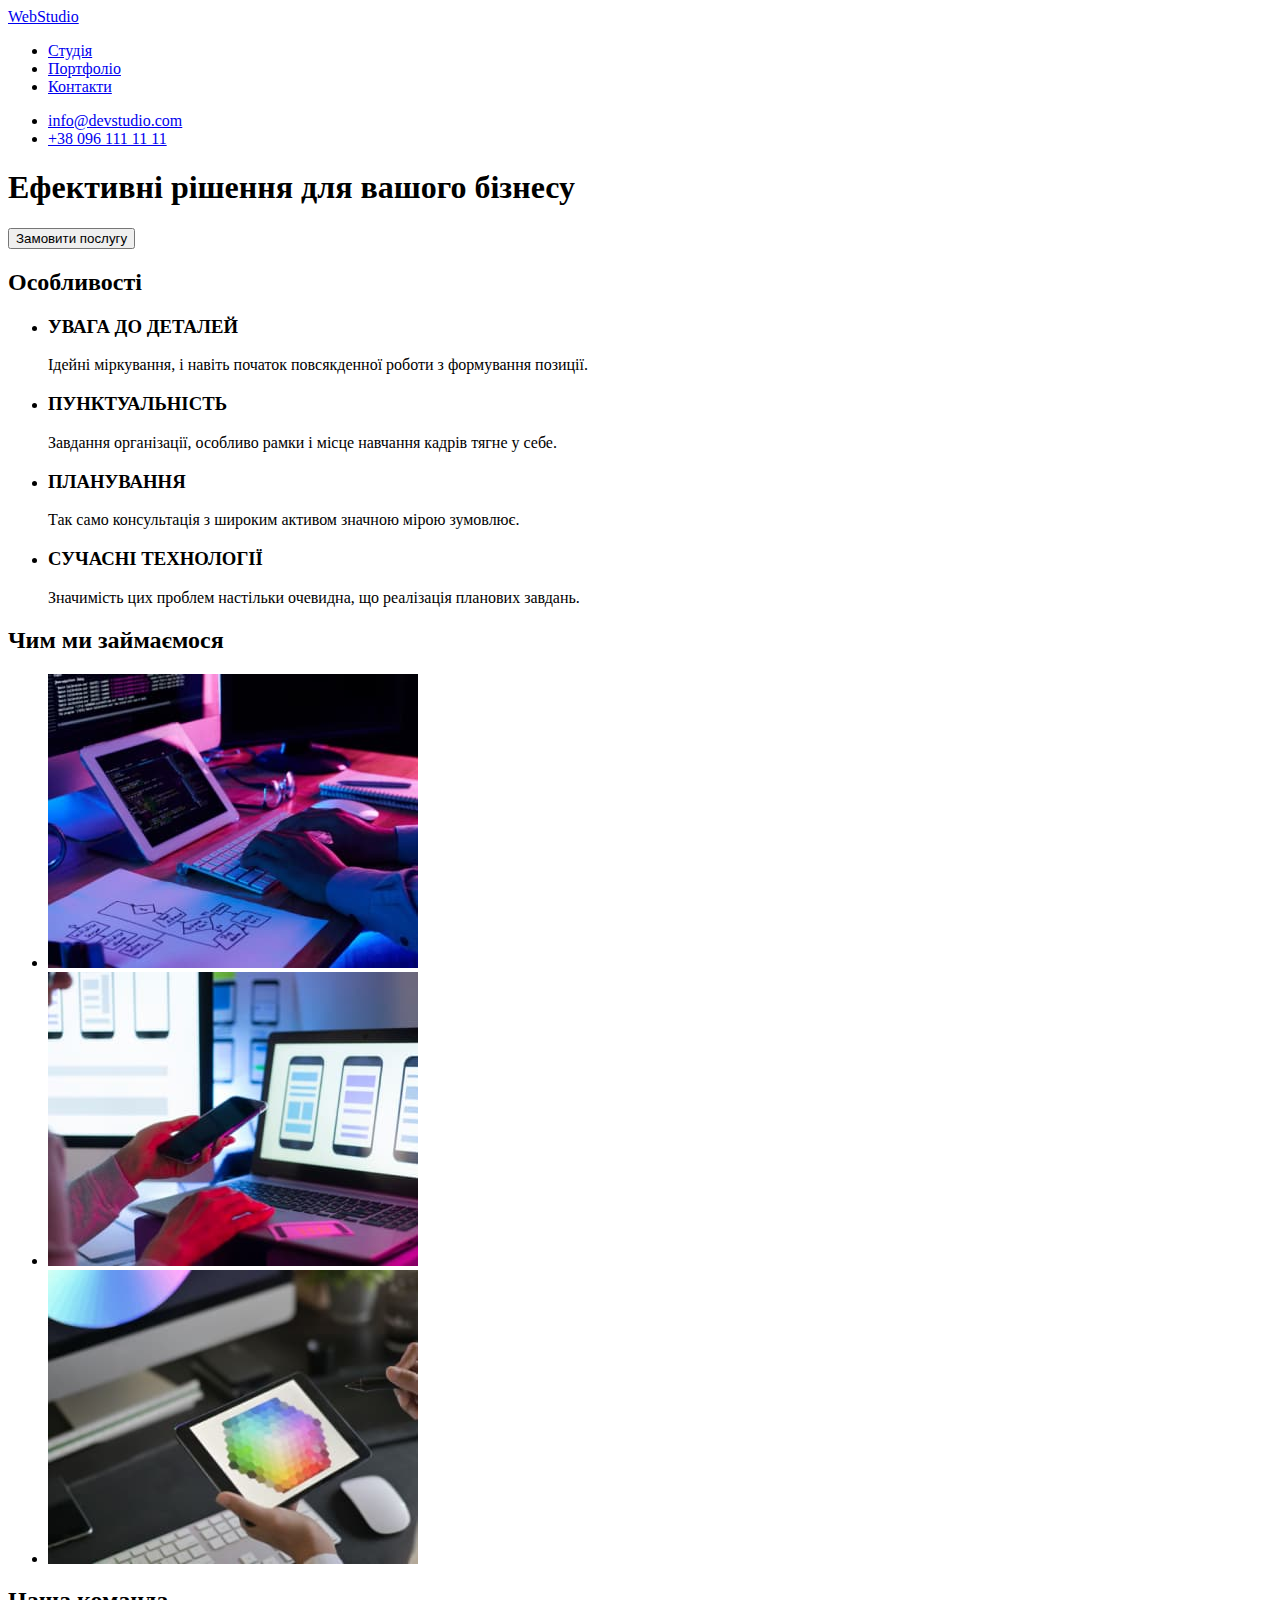
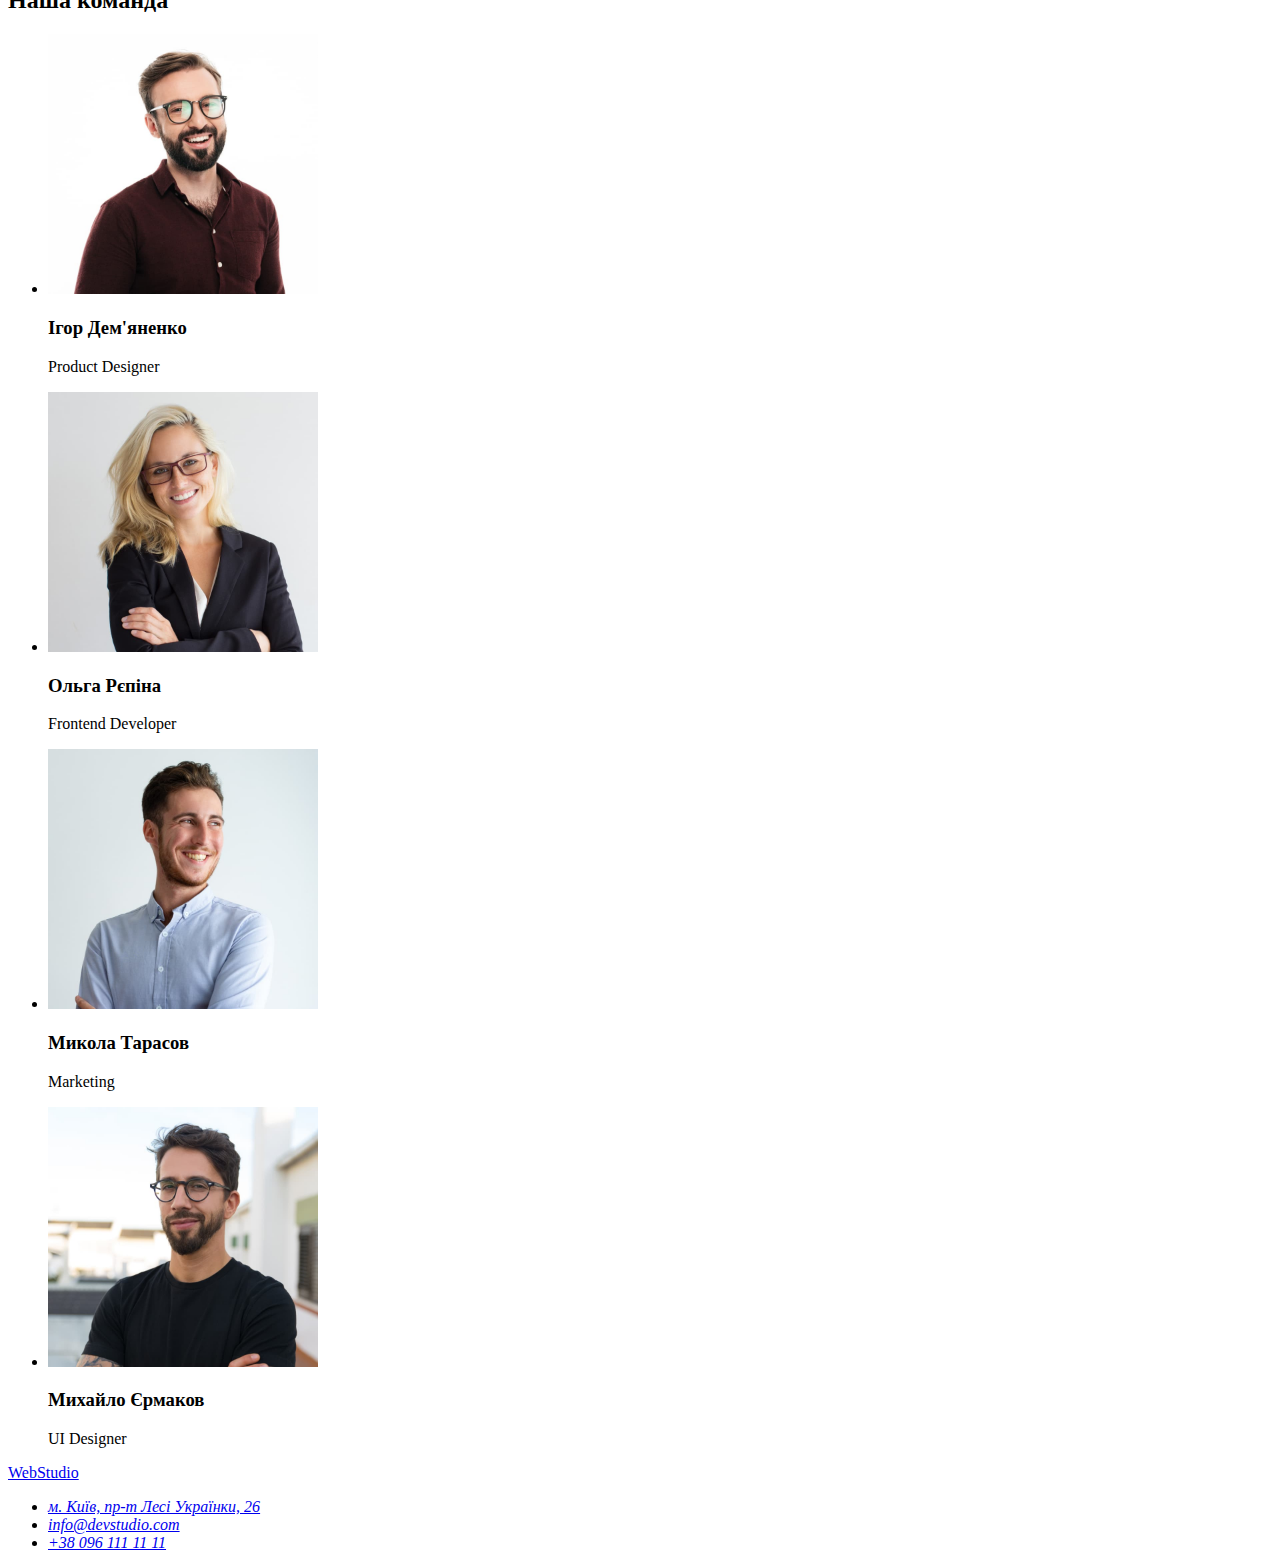
==== index.html @ e7f19fb4 "added old files" ====
<!DOCTYPE html>
<html lang="uk">

<head>
    <meta charset="UTF-8">
    <meta http-equiv="X-UA-Compatible" content="IE=edge">
    <meta name="viewport" content="width=device-width, initial-scale=1.0">
    <title>Студія</title>
</head>

<body>

    <!-- Header -->

    <header>
        <a href="#">WebStudio</a>
        <nav>
            <ul>
                <li><a href="#">Студія</a></li>
                <li><a href="#">Портфоліо</a></li>
                <li><a href="#">Контакти</a></li>
            </ul>
        </nav>
        <ul>
            <li><a href="mailto:info@devstudio.com">info@devstudio.com</a></li>
            <li><a href="tel:+380961111111">+38 096 111 11 11</a></li>
        </ul>
    </header>

    <!-- Main -->

    <main>
        <section>
            <h1>Ефективні рішення для вашого бізнесу</h1>
            <button type="button">Замовити послугу</button>
        </section>
        <section>
            <h2>Особливості</h2>
            <ul>
                <li>
                    <h3>УВАГА ДО ДЕТАЛЕЙ</h3>
                    <p>Ідейні міркування, і навіть початок повсякденної роботи з формування позиції.</p>
                </li>
                <li>
                    <h3>ПУНКТУАЛЬНІСТЬ</h3>
                    <p>Завдання організації, особливо рамки і місце навчання кадрів тягне у себе.</p>
                </li>
                <li>
                    <h3>ПЛАНУВАННЯ</h3>
                    <p>Так само консультація з широким активом значною мірою зумовлює.</p>
                </li>
                <li>
                    <h3>СУЧАСНІ ТЕХНОЛОГІЇ</h3>
                    <p>Значимість цих проблем настільки очевидна, що реалізація планових завдань.</p>
                </li>
            </ul>
        </section>
        <section>
            <h2>Чим ми займаємося</h2>
            <ul>
                <li><img src="./images/box1.jpg" alt="Пишемо код" width="370"></li>
                <li><img src="./images/box2.jpg" alt="Проектуємо мобільний дизайн" width="370"></li>
                <li><img src="./images/box3.jpg" alt="Аналізуємо палітру кольорів" width="370"></li>
            </ul>
        </section>
        <section>
            <h2>Наша команда</h2>
            <ul>
                <li>
                    <img src="./images/igor.jpg" alt="Ігор Дем'яненко" width="270">
                    <h3>Ігор Дем'яненко</h3>
                    <p>Product Designer</p>
                </li>
                <li>
                    <img src="./images/olga.jpg" alt="Ольга Рєпіна" width="270">
                    <h3>Ольга Рєпіна</h3>
                    <p>Frontend Developer</p>
                </li>
                <li>
                    <img src="./images/niccolo.jpg" alt="Микола Тарасов" width="270">
                    <h3>Микола Тарасов</h3>
                    <p>Marketing</p>
                </li>
                <li>
                    <img src="./images/michael.jpg" alt="Михайло Єрмаков" width="270">
                    <h3>Михайло Єрмаков</h3>
                    <p>UI Designer</p>
                </li>
            </ul>
        </section>
    </main>

    <!-- Footer -->

    <footer>
        <a href="#">WebStudio</a>
        <address>
            <ul>
                <li><a href="https://goo.gl/maps/iSP6fUKGi2yoj21T9" target="_blank" rel="noopener noreferrer">м. Київ,
                        пр-т Лесі Українки,
                        26</a></li>
                <li><a href="mailto:info@devstudio.com">info@devstudio.com</a></li>
                <li><a href="tel:+380961111111">+38 096 111 11 11</a></li>
            </ul>
        </address>
    </footer>
</body>

</html>
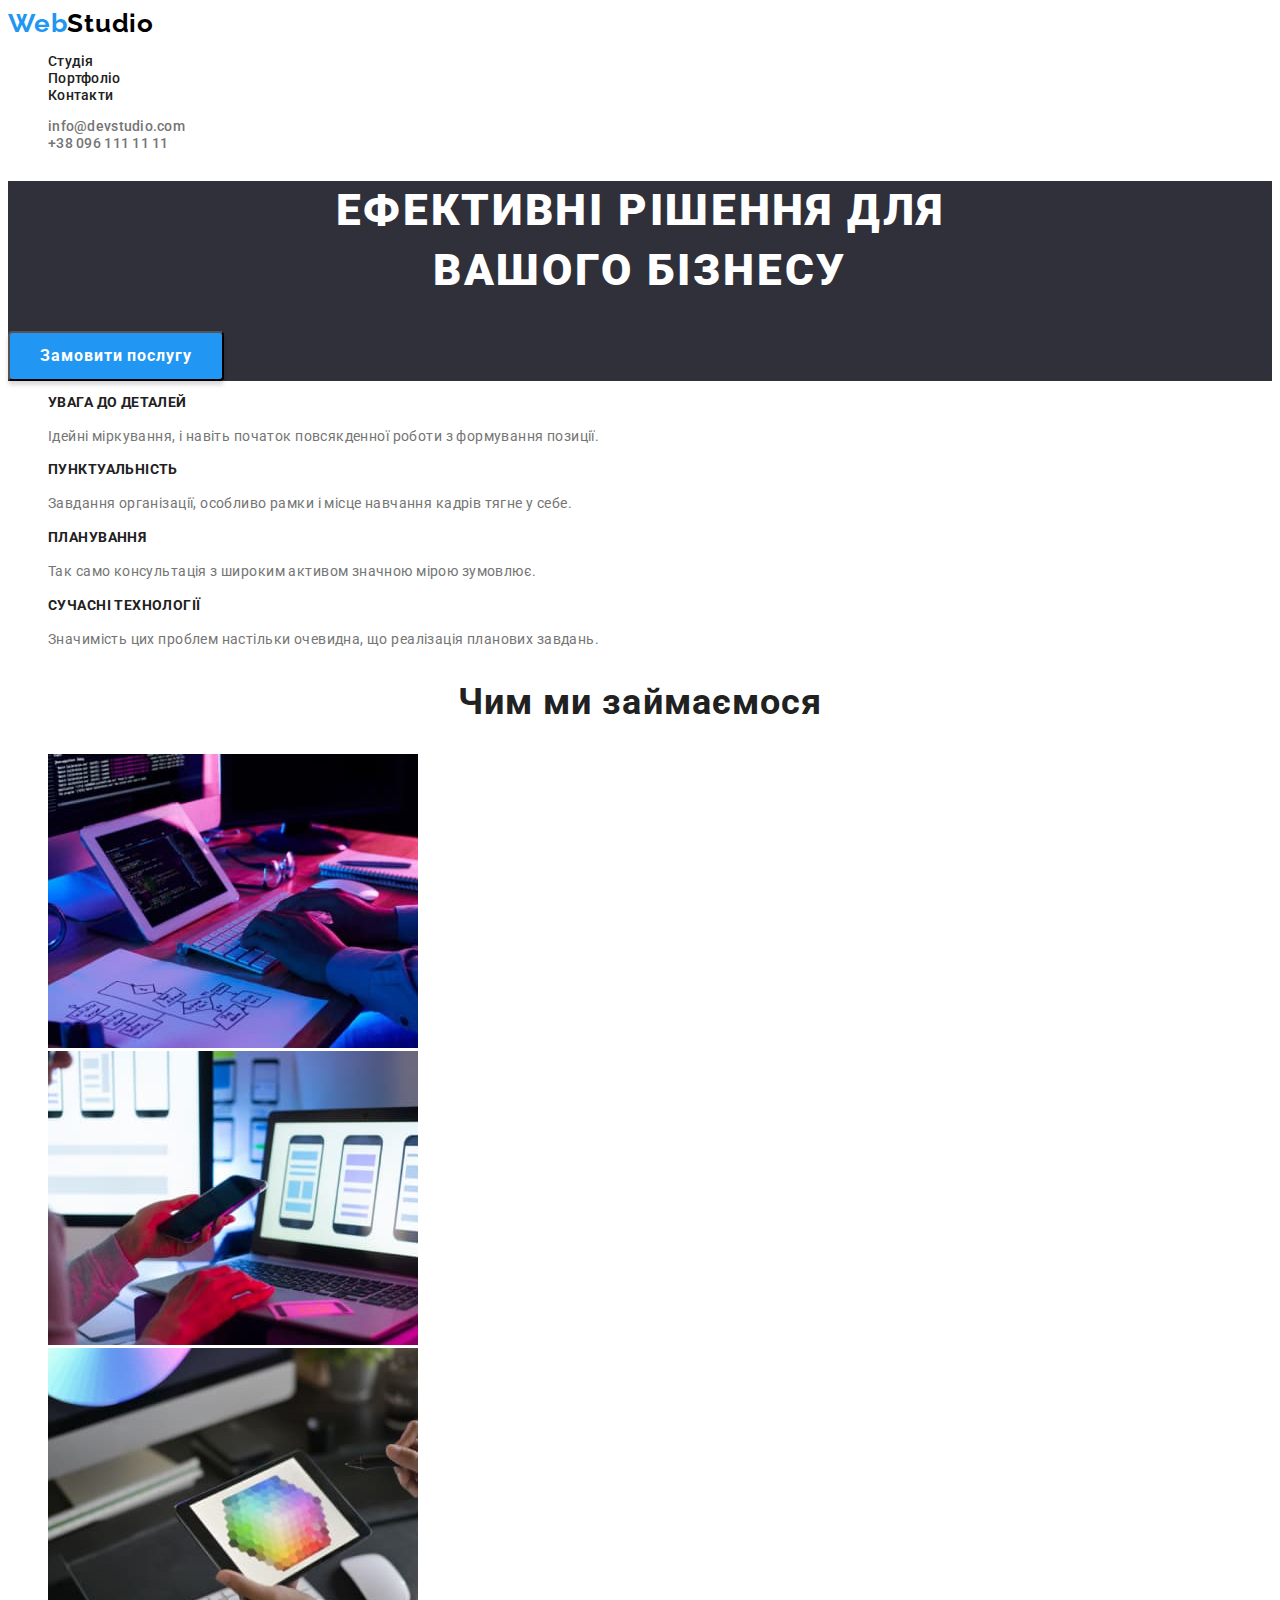
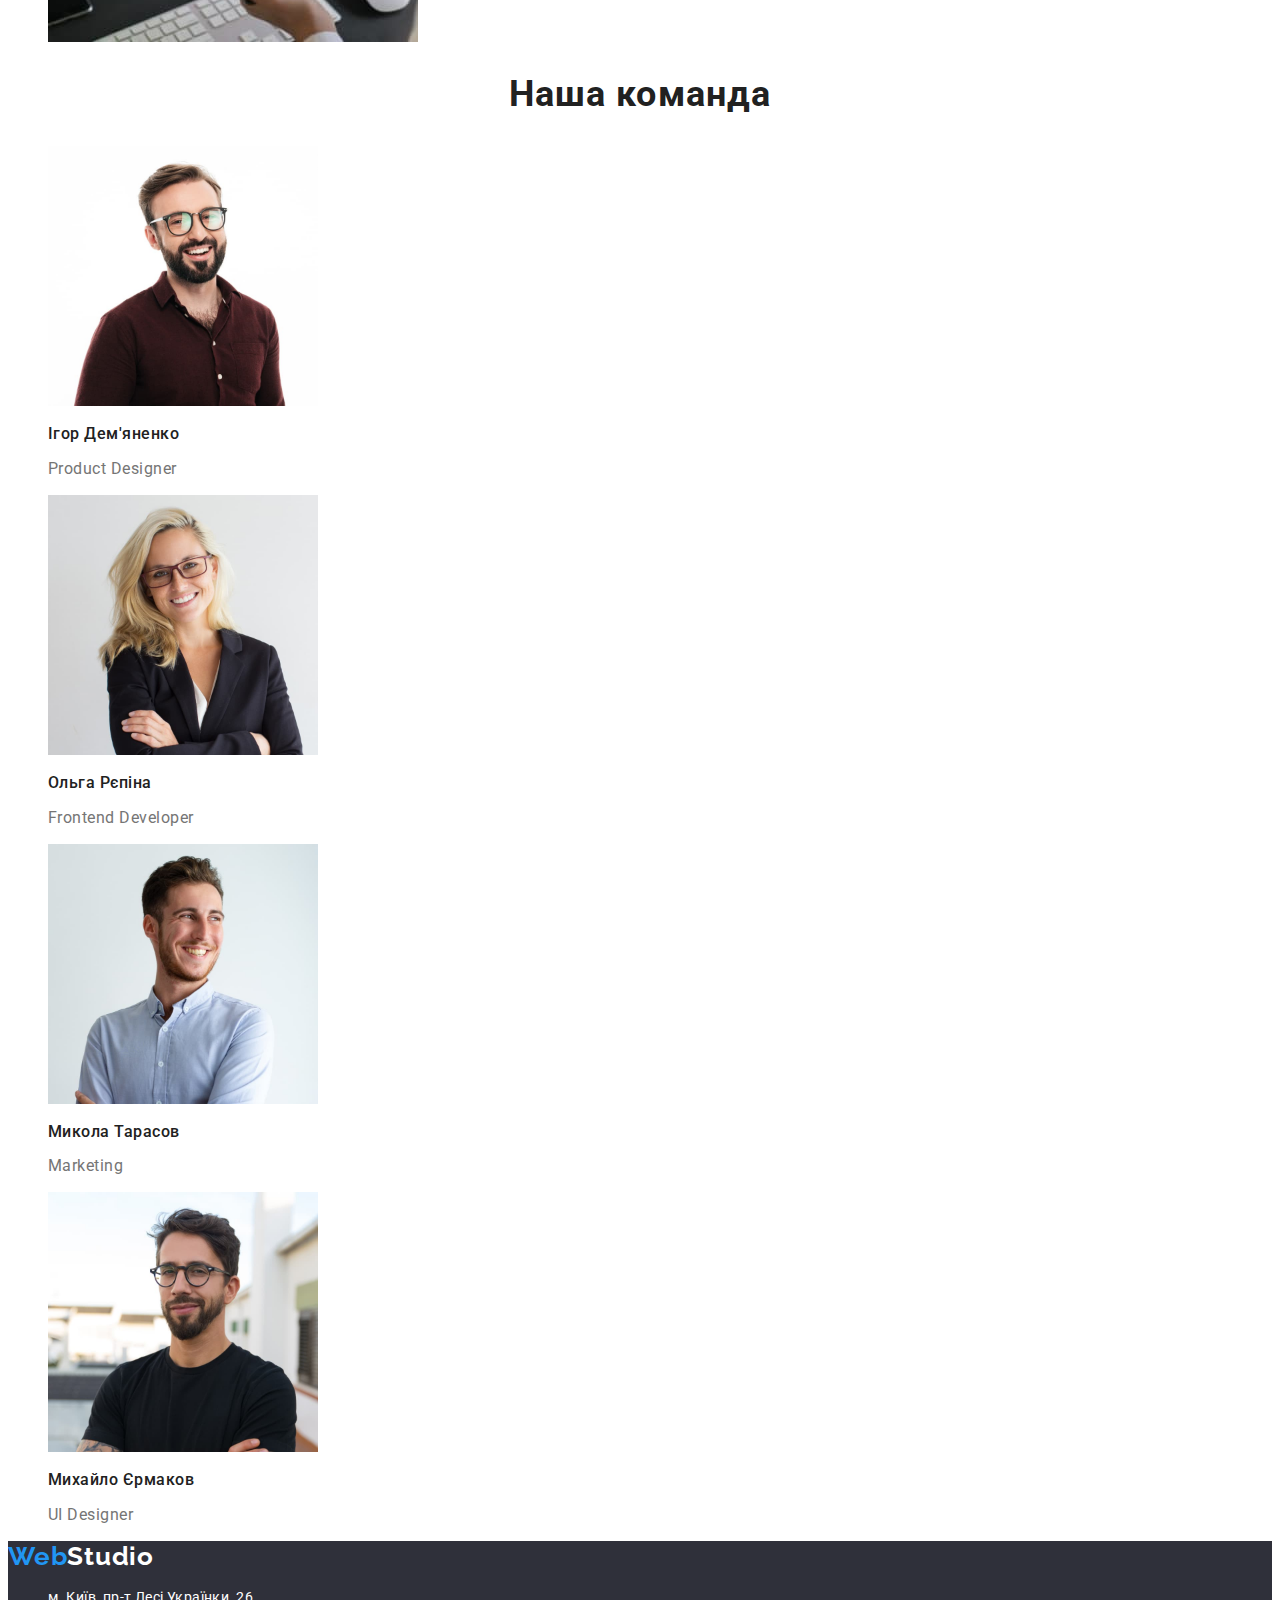
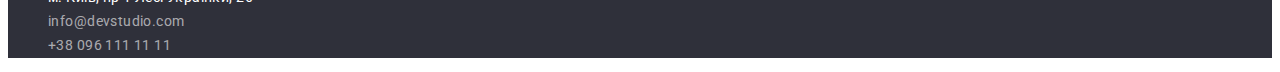
==== commit 7197c359: "added style.css for index.html" ====
--- a/index.html
+++ b/index.html
@@ -5,6 +5,10 @@
     <meta charset="UTF-8">
     <meta http-equiv="X-UA-Compatible" content="IE=edge">
     <meta name="viewport" content="width=device-width, initial-scale=1.0">
+    <link
+        href="https://fonts.googleapis.com/css2?family=Raleway:wght@700&family=Roboto:wght@400;500;700;900&display=swap"
+        rel="stylesheet">
+    <link rel="stylesheet" href="./css/styles.css">
     <title>Студія</title>
 </head>
 
@@ -13,78 +17,81 @@
     <!-- Header -->
 
     <header>
-        <a href="#">WebStudio</a>
-        <nav>
-            <ul>
-                <li><a href="#">Студія</a></li>
-                <li><a href="#">Портфоліо</a></li>
-                <li><a href="#">Контакти</a></li>
+        <a class="logo" href="#"><span class="logo-span">Web</span>Studio</a>
+        <nav class="navigation">
+            <ul class="navigation-list">
+                <li><a href="#" class="navigation-item">Студія</a></li>
+                <li><a href="#" class="navigation-item">Портфоліо</a></li>
+                <li><a href="#" class="navigation-item">Контакти</a></li>
             </ul>
         </nav>
-        <ul>
-            <li><a href="mailto:info@devstudio.com">info@devstudio.com</a></li>
-            <li><a href="tel:+380961111111">+38 096 111 11 11</a></li>
+        <ul class="navigation-list">
+            <li><a class="navigation-contact" href="mailto:info@devstudio.com">info@devstudio.com</a></li>
+            <li><a class="navigation-contact" href="tel:+380961111111">+38 096 111 11 11</a></li>
         </ul>
     </header>
 
     <!-- Main -->
 
     <main>
-        <section>
-            <h1>Ефективні рішення для вашого бізнесу</h1>
-            <button type="button">Замовити послугу</button>
+        <section class="hero">
+            <h1 class="hero-title">Ефективні рішення для <br /> вашого бізнесу</h1>
+            <button class="hero-button" type="button">Замовити послугу</button>
         </section>
-        <section>
-            <h2>Особливості</h2>
-            <ul>
-                <li>
-                    <h3>УВАГА ДО ДЕТАЛЕЙ</h3>
-                    <p>Ідейні міркування, і навіть початок повсякденної роботи з формування позиції.</p>
+        <section class="features">
+            <h2 hidden>Особливості</h2>
+            <ul class="features-list">
+                <li class="features-item">
+                    <h3 class="features-subtitle">УВАГА ДО ДЕТАЛЕЙ</h3>
+                    <p class="features-text">Ідейні міркування, і навіть початок повсякденної роботи з формування
+                        позиції.</p>
                 </li>
-                <li>
-                    <h3>ПУНКТУАЛЬНІСТЬ</h3>
-                    <p>Завдання організації, особливо рамки і місце навчання кадрів тягне у себе.</p>
+                <li class="features-item">
+                    <h3 class="features-subtitle">ПУНКТУАЛЬНІСТЬ</h3>
+                    <p class="features-text">Завдання організації, особливо рамки і місце навчання кадрів тягне у себе.
+                    </p>
                 </li>
-                <li>
-                    <h3>ПЛАНУВАННЯ</h3>
-                    <p>Так само консультація з широким активом значною мірою зумовлює.</p>
+                <li class="features-item">
+                    <h3 class="features-subtitle">ПЛАНУВАННЯ</h3>
+                    <p class="features-text">Так само консультація з широким активом значною мірою зумовлює.</p>
                 </li>
-                <li>
-                    <h3>СУЧАСНІ ТЕХНОЛОГІЇ</h3>
-                    <p>Значимість цих проблем настільки очевидна, що реалізація планових завдань.</p>
+                <li class="features-item">
+                    <h3 class="features-subtitle">СУЧАСНІ ТЕХНОЛОГІЇ</h3>
+                    <p class="features-text">Значимість цих проблем настільки очевидна, що реалізація планових завдань.
+                    </p>
                 </li>
             </ul>
         </section>
-        <section>
-            <h2>Чим ми займаємося</h2>
-            <ul>
+        <section class="about">
+            <h2 class="about-title">Чим ми займаємося</h2>
+            <ul class="about-list">
                 <li><img src="./images/box1.jpg" alt="Пишемо код" width="370"></li>
                 <li><img src="./images/box2.jpg" alt="Проектуємо мобільний дизайн" width="370"></li>
                 <li><img src="./images/box3.jpg" alt="Аналізуємо палітру кольорів" width="370"></li>
             </ul>
         </section>
-        <section>
-            <h2>Наша команда</h2>
-            <ul>
+        <section class="team">
+            <h2 class="team-title">Наша команда</h2>
+            <ul class="team-list">
                 <li>
-                    <img src="./images/igor.jpg" alt="Ігор Дем'яненко" width="270">
-                    <h3>Ігор Дем'яненко</h3>
-                    <p>Product Designer</p>
+                    <img class="member-photo" src="./images/igor.jpg" alt="Ігор Дем'яненко" width="270">
+                    <h3 class="member-name">Ігор Дем'яненко</h3>
+                    <p class="member-job">Product Designer</p>
                 </li>
                 <li>
-                    <img src="./images/olga.jpg" alt="Ольга Рєпіна" width="270">
-                    <h3>Ольга Рєпіна</h3>
-                    <p>Frontend Developer</p>
+                    <img class="member-photo" src="./images/olga.jpg" alt="Ольга Рєпіна" width="270">
+                    <h3 class="member-name">Ольга Рєпіна</h3>
+                    <p class="member-job">Frontend Developer</p>
                 </li>
                 <li>
-                    <img src="./images/niccolo.jpg" alt="Микола Тарасов" width="270">
-                    <h3>Микола Тарасов</h3>
-                    <p>Marketing</p>
+                    <img class="member-photo" src="./images/niccolo.jpg" alt="Микола Тарасов" width="270">
+                    <h3 class="member-name">Микола Тарасов</h3>
+                    <p class="member-job">Marketing</p>
                 </li>
                 <li>
-                    <img src="./images/michael.jpg" alt="Михайло Єрмаков" width="270">
-                    <h3>Михайло Єрмаков</h3>
-                    <p>UI Designer</p>
+                    <img class="member-photo" src="./images/michael.jpg" alt="Михайло Єрмаков" width="270">
+                    <h3 class="member-name">Михайло Єрмаков</h3>
+                    <p class="member-job">UI Designer</p>
                 </li>
             </ul>
         </section>
@@ -92,15 +99,16 @@
 
     <!-- Footer -->
 
-    <footer>
-        <a href="#">WebStudio</a>
+    <footer class="page-footer">
+        <a class="footer-logo" href="#"><span class="logo-span">Web</span>Studio</a>
         <address>
-            <ul>
-                <li><a href="https://goo.gl/maps/iSP6fUKGi2yoj21T9" target="_blank" rel="noopener noreferrer">м. Київ,
+            <ul class="footer-list">
+                <li><a class="footer-location" href="https://goo.gl/maps/iSP6fUKGi2yoj21T9" target="_blank"
+                        rel="noopener noreferrer">м. Київ,
                         пр-т Лесі Українки,
                         26</a></li>
-                <li><a href="mailto:info@devstudio.com">info@devstudio.com</a></li>
-                <li><a href="tel:+380961111111">+38 096 111 11 11</a></li>
+                <li><a class="footer-contacts" href="mailto:info@devstudio.com">info@devstudio.com</a></li>
+                <li><a class="footer-contacts" href="tel:+380961111111">+38 096 111 11 11</a></li>
             </ul>
         </address>
     </footer>
--- a/css/styles.css
+++ b/css/styles.css
@@ -0,0 +1,199 @@
+body {
+    font-family: 'Roboto', sans-serif;
+    font-size: 14px;
+    font-weight: 500;
+}
+
+
+
+
+/* Header */
+
+.logo {
+    font-family: 'Raleway';
+    font-weight: 700;
+    font-size: 26px;
+    line-height: 1.2;
+    letter-spacing: 0.03em;
+    color: #000000;
+    text-decoration: none;
+    outline: none;
+}
+
+.logo-span {
+    color: #2196F3;
+}
+
+.navigation-list {
+    list-style: none;
+}
+
+.navigation-item {
+    line-height: 1.14;
+    letter-spacing: 0.02em;
+    color: #212121;
+    text-decoration: none;
+}
+
+.navigation-contact {
+    line-height: 1.14;
+    letter-spacing: 0.02em;
+    color: #757575;
+    text-decoration: none;
+}
+
+.navigation-contact:focus,
+.navigation-contact:hover,
+.navigation-item:focus,
+.navigation-item:hover {
+    color: #2196F3;
+    outline: none;
+}
+
+
+/* Main index.html */
+
+.hero {
+    background-color: #2F303A;
+}
+
+.hero-title {
+    font-weight: 900;
+    font-size: 44px;
+    line-height: 1.36;
+    text-align: center;
+    letter-spacing: 0.06em;
+    text-transform: uppercase;
+    color: #FFFFFF;
+}
+
+.hero-button {
+    font-family: 'Roboto';
+    font-weight: 700;
+    font-size: 16px;
+    line-height: 1.87;
+    text-align: center;
+    letter-spacing: 0.06em;
+    color: #FFFFFF;
+    width: 216px;
+    height: 50px;
+    background-color: #2196F3;
+    box-shadow: 0px 4px 4px rgba(0, 0, 0, 0.15);
+    border-radius: 4px;
+    cursor: pointer;
+
+}
+
+.hero-button:hover,
+.hero-button:focus {
+    background-color: #188CE8;
+    outline: none;
+
+}
+
+.features-list {
+    list-style: none;
+}
+
+.features-subtitle {
+    font-size: 14px;
+    line-height: 1.14;
+    letter-spacing: 0.03em;
+    text-transform: uppercase;
+    color: #212121;
+}
+
+.features-text {
+    font-weight: 400;
+    line-height: 1.71;
+    letter-spacing: 0.03em;
+    color: #757575;
+}
+
+.about-title {
+    font-weight: 700;
+    font-size: 36px;
+    line-height: 1.16;
+    text-align: center;
+    letter-spacing: 0.03em;
+    color: #212121;
+}
+
+.about-list {
+    list-style: none;
+}
+
+.team-list {
+    list-style: none;
+}
+
+.team-title {
+    font-weight: 700;
+    font-size: 36px;
+    line-height: 1.16;
+    text-align: center;
+    letter-spacing: 0.03em;
+    color: #212121;
+}
+
+.member-name {
+    font-weight: 500;
+    font-size: 16px;
+    line-height: 1.18;
+    letter-spacing: 0.03em;
+    color: #212121;
+}
+
+.member-job {
+    font-weight: 400;
+    font-size: 16px;
+    line-height: 1.18;
+    letter-spacing: 0.03em;
+    color: #757575;
+}
+
+
+/* Footer */
+.page-footer {
+    background-color: #2F303A;
+}
+
+.footer-logo {
+    font-family: 'Raleway';
+    font-weight: 700;
+    font-size: 26px;
+    line-height: 1.19;
+    letter-spacing: 0.03em;
+    color: #FFFFFF;
+    text-decoration: none;
+}
+
+.footer-list {
+    list-style: none;
+}
+
+.footer-location {
+    font-style: normal;
+    font-weight: 400;
+    line-height: 1.71;
+    letter-spacing: 0.03em;
+    color: #FFFFFF;
+    text-decoration: none;
+}
+
+.footer-contacts {
+    font-style: normal;
+    font-weight: 400;
+    line-height: 1.71;
+    letter-spacing: 0.03em;
+    color: rgba(255, 255, 255, 0.6);
+    text-decoration: none;
+}
+
+
+.footer-contacts:focus,
+.footer-contacts:hover {
+    outline: none;
+    color: #2196F3;
+
+}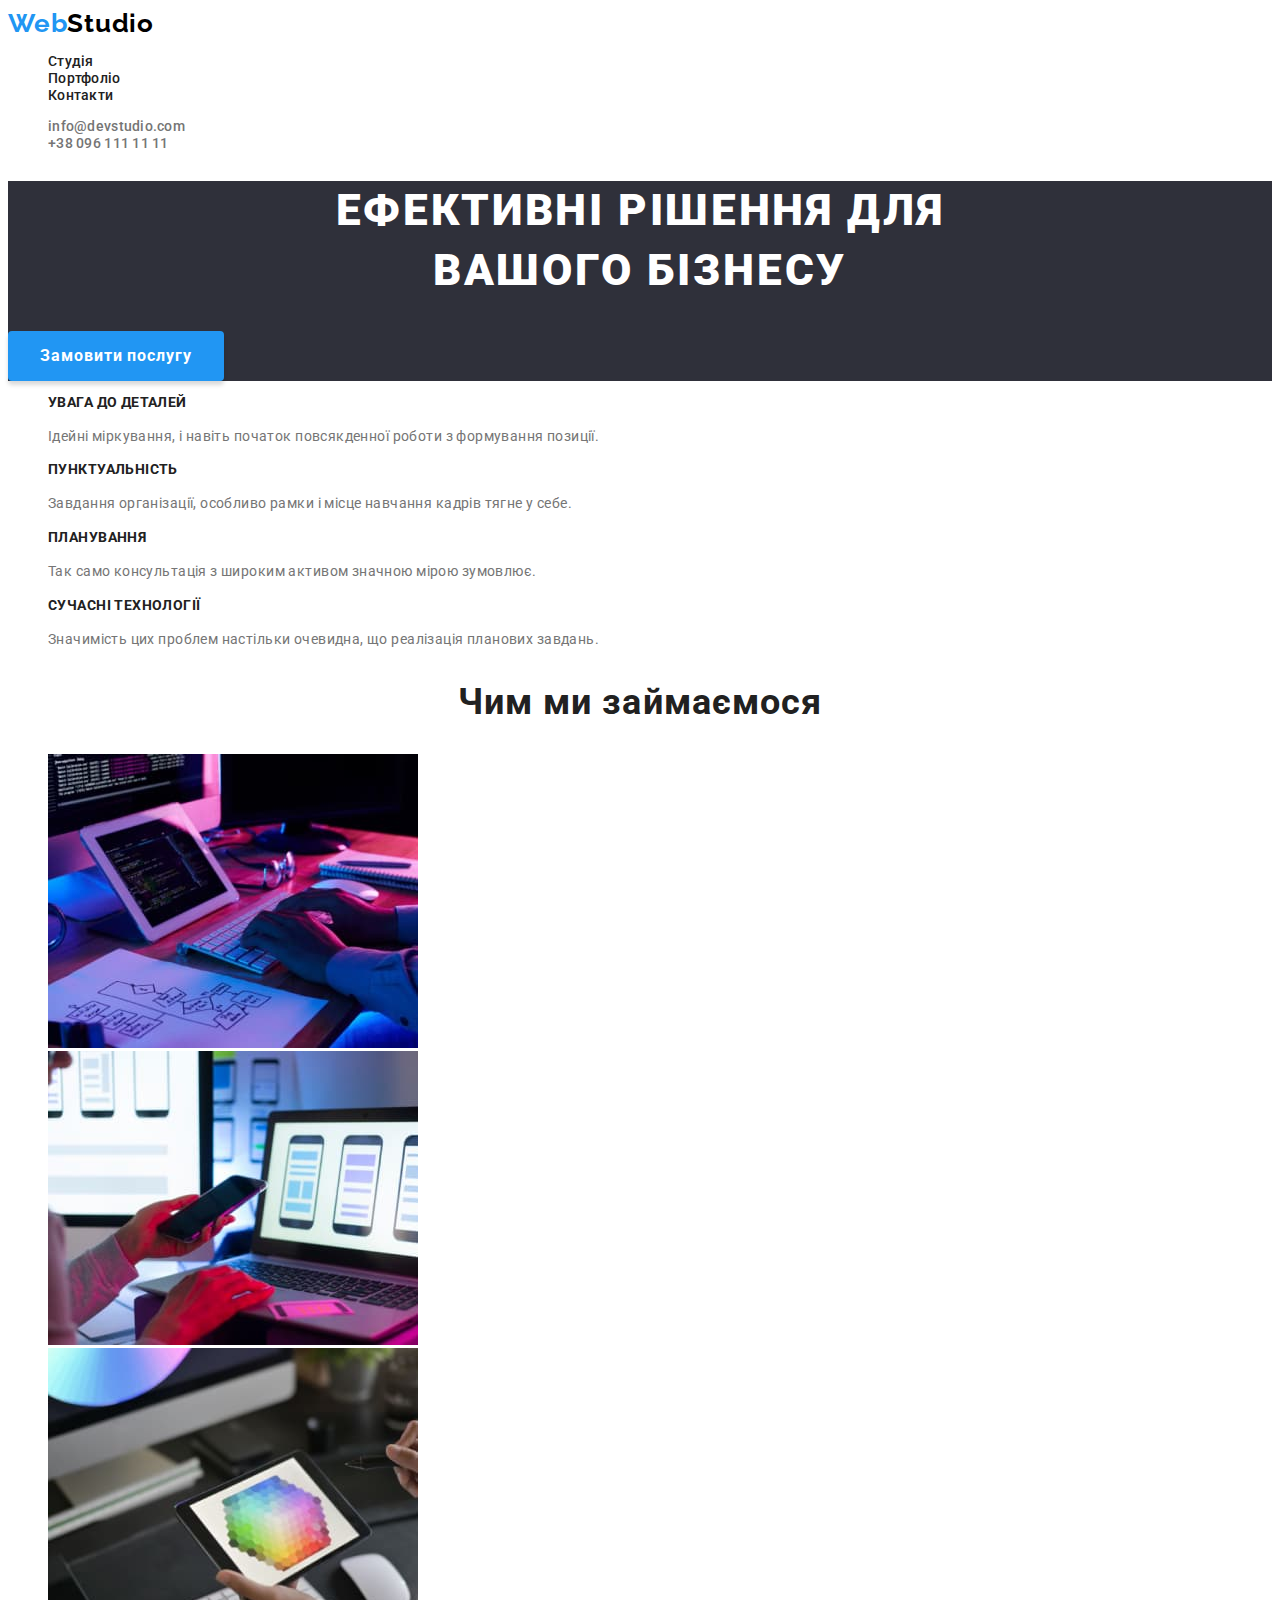
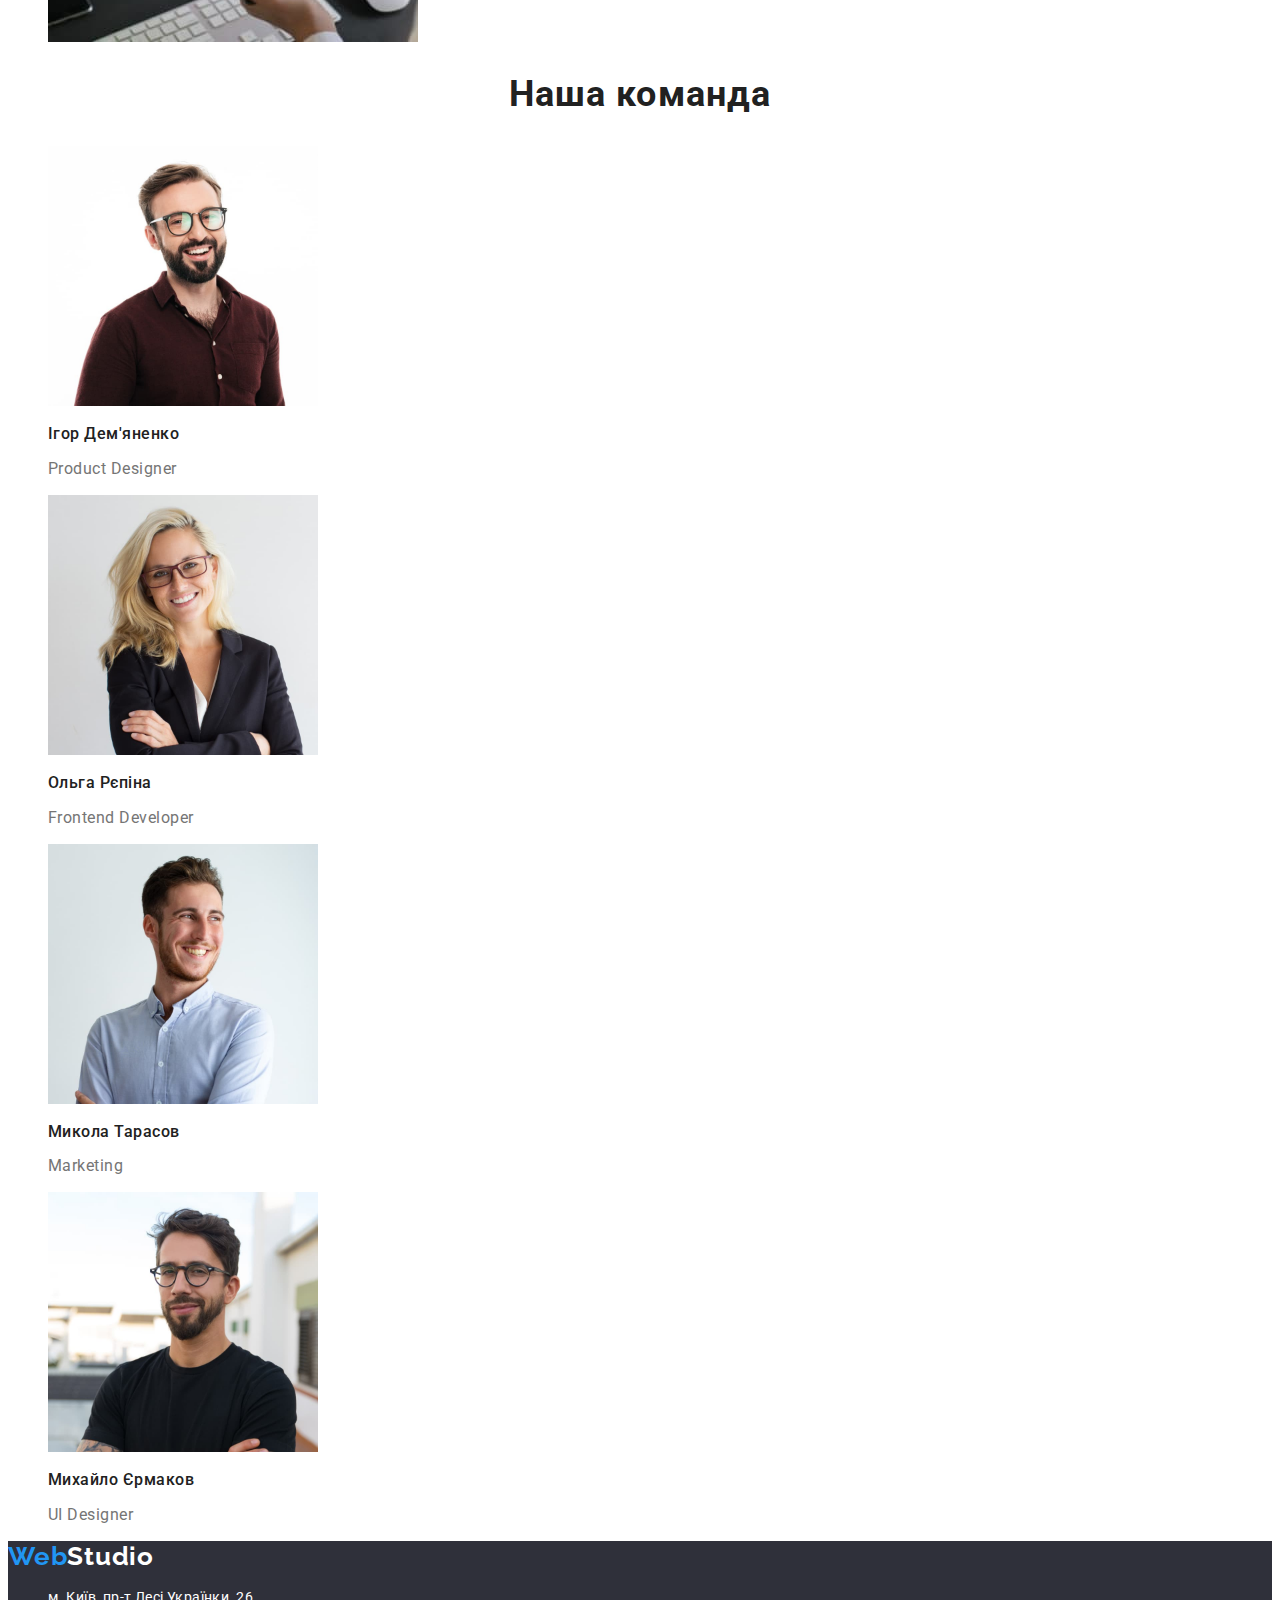
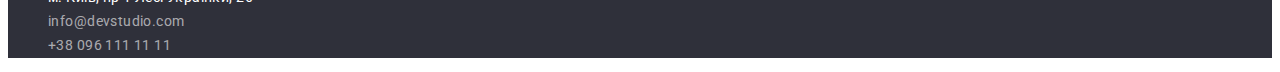
==== commit 99ad92a2: "added portfolio.html with styles" ====
--- a/index.html
+++ b/index.html
@@ -20,8 +20,8 @@
         <a class="logo" href="#"><span class="logo-span">Web</span>Studio</a>
         <nav class="navigation">
             <ul class="navigation-list">
-                <li><a href="#" class="navigation-item">Студія</a></li>
-                <li><a href="#" class="navigation-item">Портфоліо</a></li>
+                <li><a href="./index.html" class="navigation-item">Студія</a></li>
+                <li><a href="./portfolio.html" class="navigation-item">Портфоліо</a></li>
                 <li><a href="#" class="navigation-item">Контакти</a></li>
             </ul>
         </nav>
--- a/css/styles.css
+++ b/css/styles.css
@@ -1,13 +1,23 @@
+:root {
+    --main-color: #212121;
+    --accessory-color: #FFFFFF;
+    --hover-color: #2196F3;
+    --buttons-hover-color: #188CE8;
+    --contacts-color: #757575;
+    --background-color: #2F303A;
+
+}
+
 body {
     font-family: 'Roboto', sans-serif;
     font-size: 14px;
     font-weight: 500;
-}
-
-
+    color: var(--main-color);
+}
 
 
 /* Header */
+
 
 .logo {
     font-family: 'Raleway';
@@ -21,7 +31,7 @@
 }
 
 .logo-span {
-    color: #2196F3;
+    color: var(--hover-color)
 }
 
 .navigation-list {
@@ -31,14 +41,14 @@
 .navigation-item {
     line-height: 1.14;
     letter-spacing: 0.02em;
-    color: #212121;
+    color: var(--main-color);
     text-decoration: none;
 }
 
 .navigation-contact {
     line-height: 1.14;
     letter-spacing: 0.02em;
-    color: #757575;
+    color: var(--contacts-color);
     text-decoration: none;
 }
 
@@ -46,15 +56,14 @@
 .navigation-contact:hover,
 .navigation-item:focus,
 .navigation-item:hover {
-    color: #2196F3;
-    outline: none;
+    color: var(--hover-color)
 }
 
 
 /* Main index.html */
 
 .hero {
-    background-color: #2F303A;
+    background-color: var(--background-color)
 }
 
 .hero-title {
@@ -64,7 +73,7 @@
     text-align: center;
     letter-spacing: 0.06em;
     text-transform: uppercase;
-    color: #FFFFFF;
+    color: var(--accessory-color);
 }
 
 .hero-button {
@@ -74,21 +83,19 @@
     line-height: 1.87;
     text-align: center;
     letter-spacing: 0.06em;
-    color: #FFFFFF;
+    color: var(--accessory-color);
     width: 216px;
     height: 50px;
-    background-color: #2196F3;
+    background-color: var(--hover-color);
     box-shadow: 0px 4px 4px rgba(0, 0, 0, 0.15);
     border-radius: 4px;
     cursor: pointer;
-
+    border: none;
 }
 
 .hero-button:hover,
 .hero-button:focus {
-    background-color: #188CE8;
-    outline: none;
-
+    background-color: var(--buttons-hover-color);
 }
 
 .features-list {
@@ -100,14 +107,13 @@
     line-height: 1.14;
     letter-spacing: 0.03em;
     text-transform: uppercase;
-    color: #212121;
 }
 
 .features-text {
     font-weight: 400;
     line-height: 1.71;
     letter-spacing: 0.03em;
-    color: #757575;
+    color: var(--contacts-color);
 }
 
 .about-title {
@@ -116,7 +122,6 @@
     line-height: 1.16;
     text-align: center;
     letter-spacing: 0.03em;
-    color: #212121;
 }
 
 .about-list {
@@ -133,7 +138,6 @@
     line-height: 1.16;
     text-align: center;
     letter-spacing: 0.03em;
-    color: #212121;
 }
 
 .member-name {
@@ -141,7 +145,6 @@
     font-size: 16px;
     line-height: 1.18;
     letter-spacing: 0.03em;
-    color: #212121;
 }
 
 .member-job {
@@ -149,13 +152,65 @@
     font-size: 16px;
     line-height: 1.18;
     letter-spacing: 0.03em;
-    color: #757575;
-}
-
+    color: var(--contacts-color);
+}
+
+/* Main portfolio.html */
+
+.filter-list {
+    list-style: none;
+}
+
+.filter-button {
+    font-family: 'Roboto';
+    font-weight: 500;
+    font-size: 16px;
+    line-height: 1.62;
+    text-align: center;
+    letter-spacing: 0.03em;
+    color: var(--main-color);
+    background-color: #F5F4FA;
+    border-radius: 4px;
+    border: none;
+    cursor: pointer;
+}
+
+.filter-button:focus,
+.filter-button:hover {
+    color: var(--accessory-color);
+    background-color: var(--hover-color);
+    box-shadow: 0px 3px 1px rgba(0, 0, 0, 0.1), 0px 1px 2px rgba(0, 0, 0, 0.08), 0px 2px 2px rgba(0, 0, 0, 0.12);
+    border-radius: 4px;
+}
+
+.product-list {
+    list-style: none;
+}
+
+.product-item {
+    text-decoration: none;
+}
+
+.product-title {
+    font-size: 18px;
+    line-height: 2;
+    letter-spacing: 0.06em;
+    color: var(--main-color);
+}
+
+.product-text {
+    font-weight: 400;
+    font-size: 16px;
+    line-height: 1.88;
+    letter-spacing: 0.03em;
+    color: var(--contacts-color);
+}
 
 /* Footer */
+
+
 .page-footer {
-    background-color: #2F303A;
+    background-color: var(--background-color);
 }
 
 .footer-logo {
@@ -164,7 +219,7 @@
     font-size: 26px;
     line-height: 1.19;
     letter-spacing: 0.03em;
-    color: #FFFFFF;
+    color: var(--accessory-color);
     text-decoration: none;
 }
 
@@ -177,7 +232,7 @@
     font-weight: 400;
     line-height: 1.71;
     letter-spacing: 0.03em;
-    color: #FFFFFF;
+    color: var(--accessory-color);
     text-decoration: none;
 }
 
@@ -190,10 +245,7 @@
     text-decoration: none;
 }
 
-
 .footer-contacts:focus,
 .footer-contacts:hover {
-    outline: none;
-    color: #2196F3;
-
+    color: var(--hover-color);
 }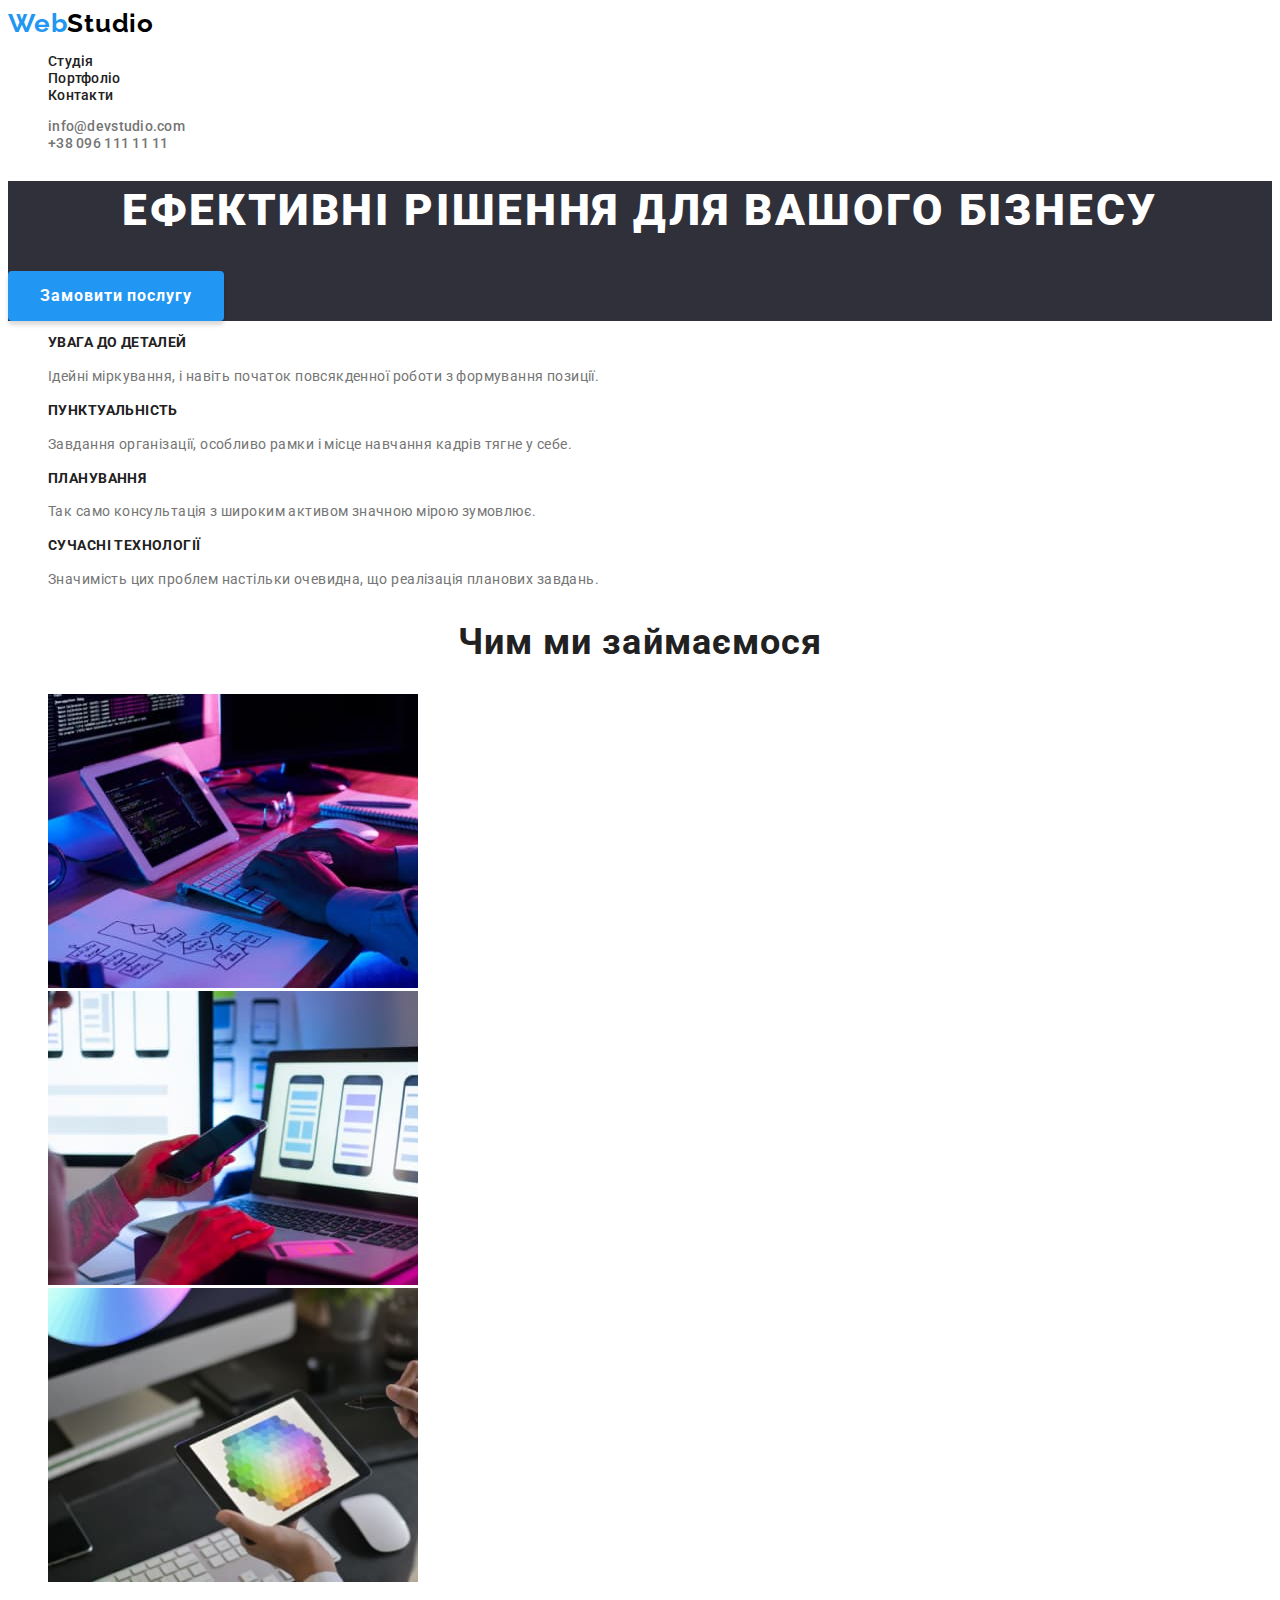
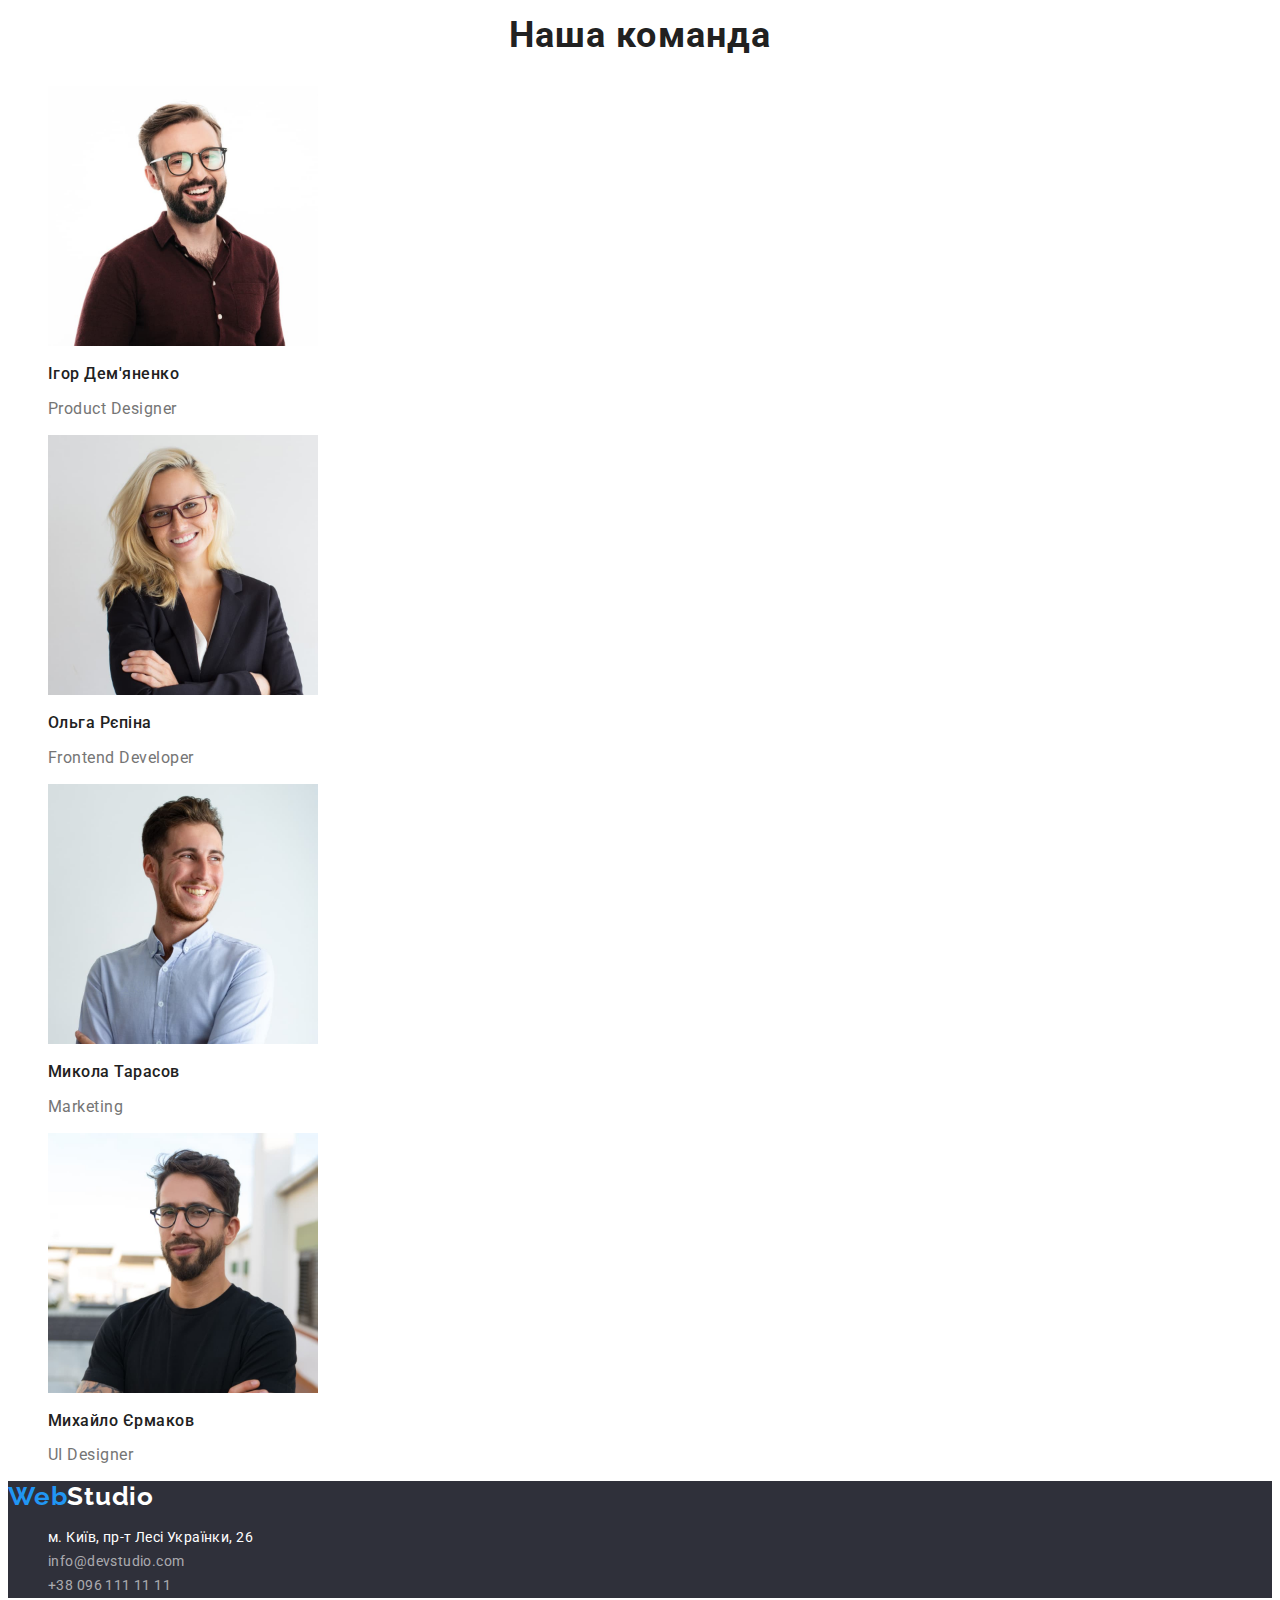
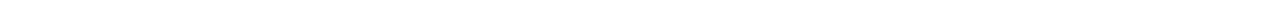
==== commit 799e9ec8: "deleted <br/> tag" ====
--- a/index.html
+++ b/index.html
@@ -35,7 +35,7 @@
 
     <main>
         <section class="hero">
-            <h1 class="hero-title">Ефективні рішення для <br /> вашого бізнесу</h1>
+            <h1 class="hero-title">Ефективні рішення для вашого бізнесу</h1>
             <button class="hero-button" type="button">Замовити послугу</button>
         </section>
         <section class="features">
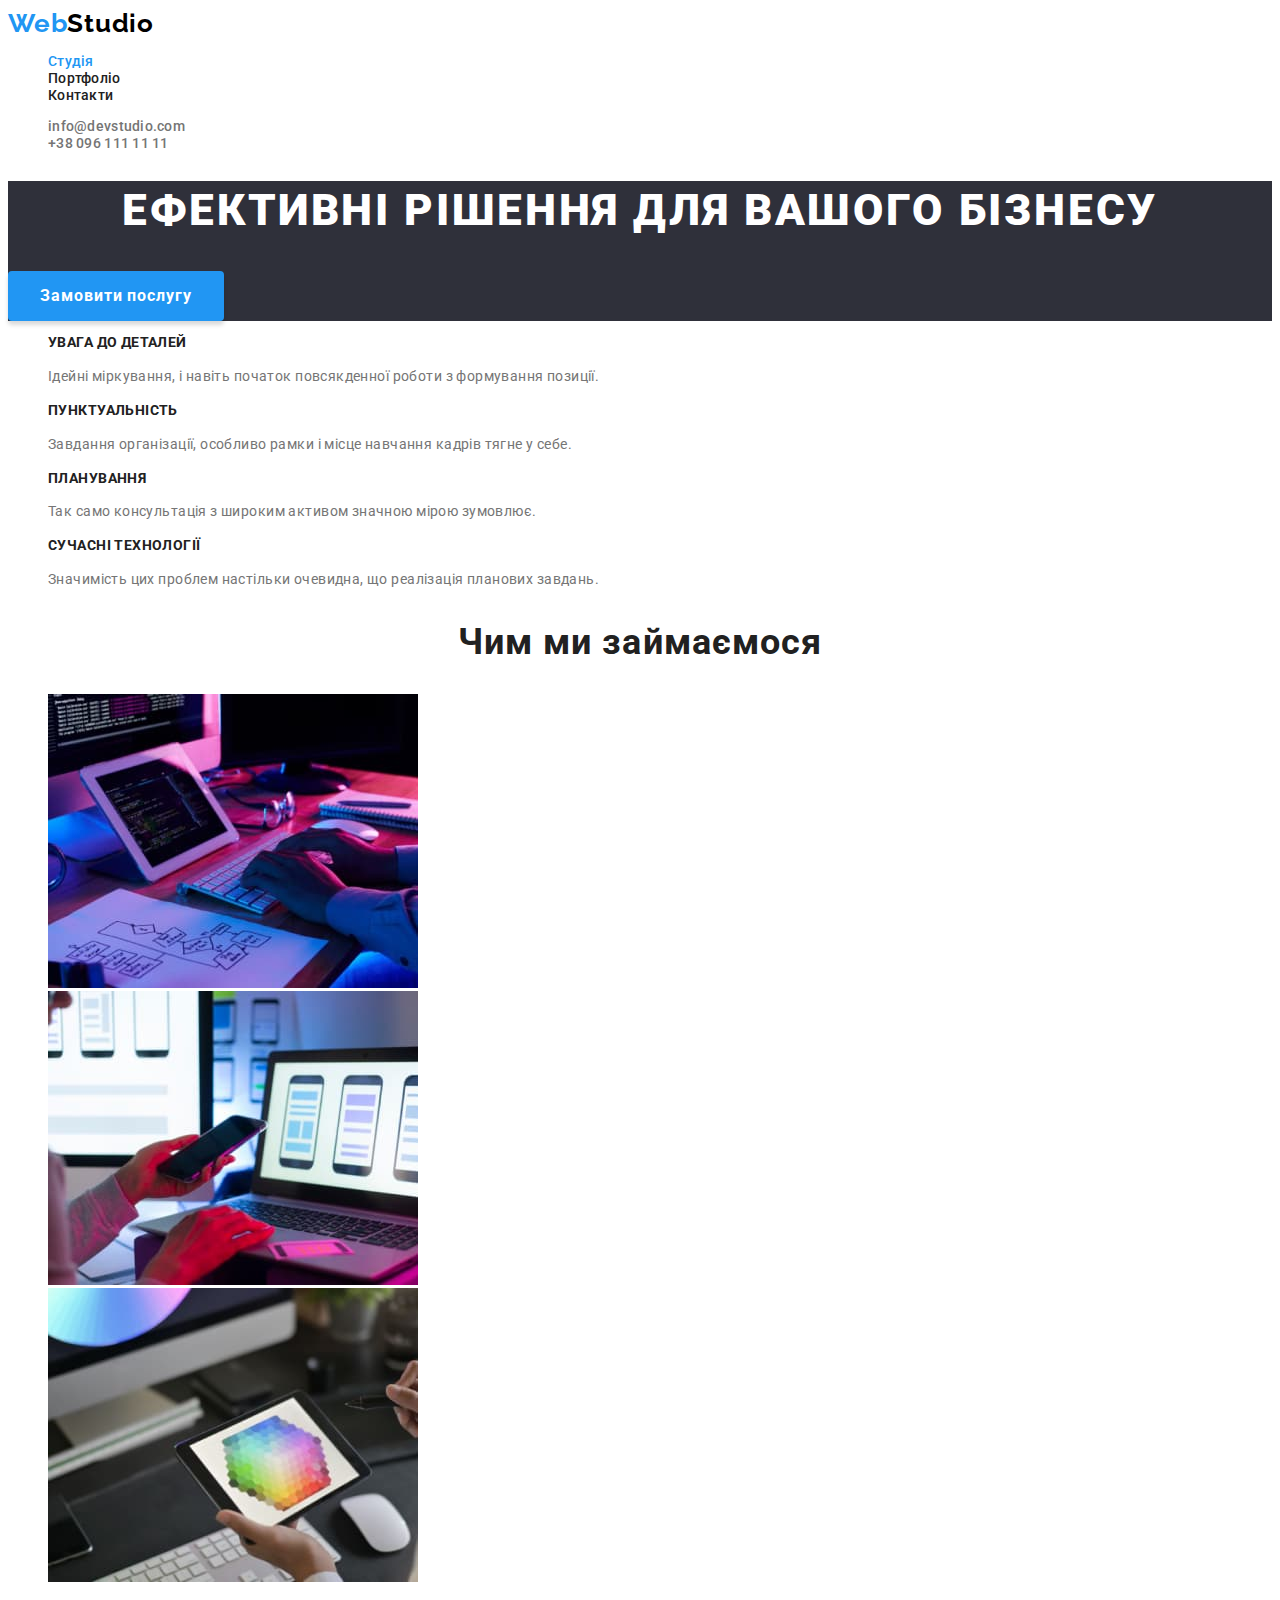
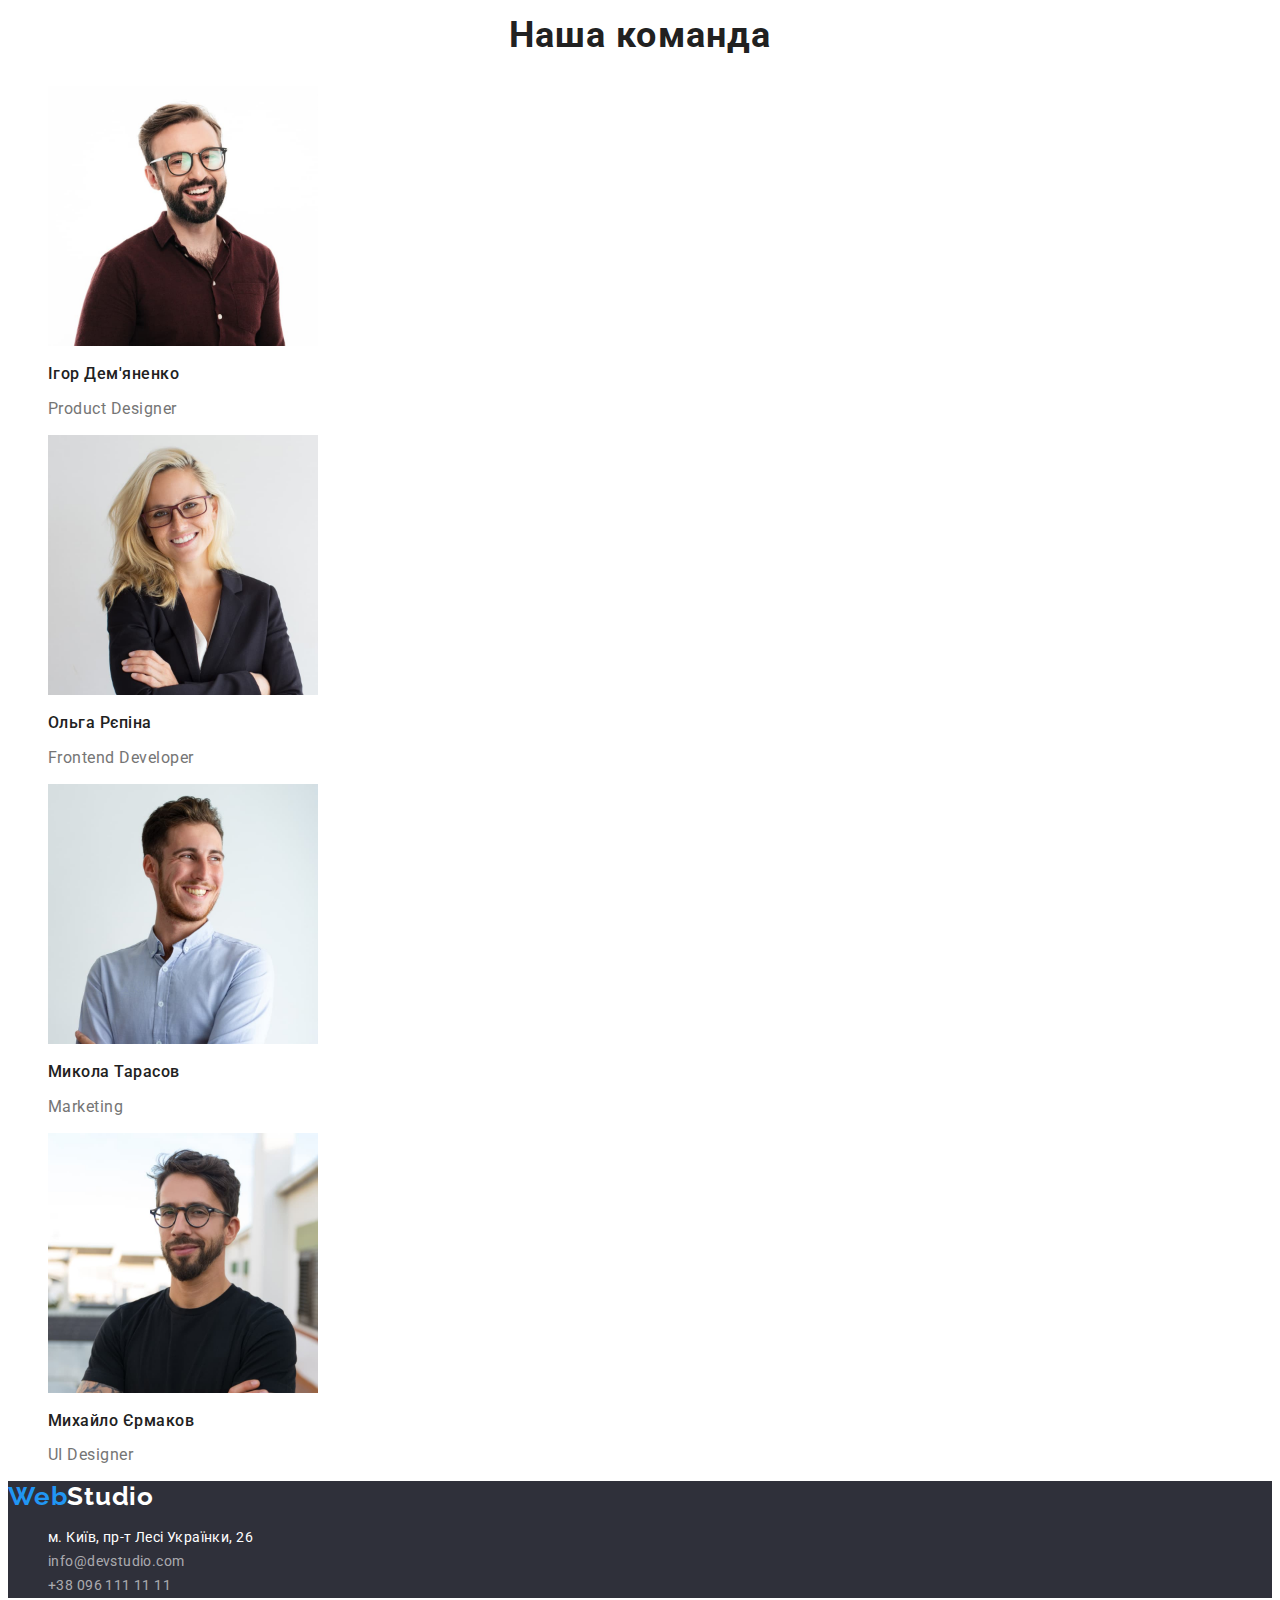
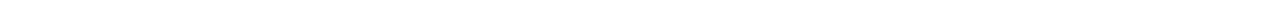
==== commit b8b77e98: "add active tab color" ====
--- a/index.html
+++ b/index.html
@@ -20,7 +20,7 @@
         <a class="logo" href="#"><span class="logo-span">Web</span>Studio</a>
         <nav class="navigation">
             <ul class="navigation-list">
-                <li><a href="./index.html" class="navigation-item">Студія</a></li>
+                <li><a href="./index.html" class="navigation-item active">Студія</a></li>
                 <li><a href="./portfolio.html" class="navigation-item">Портфоліо</a></li>
                 <li><a href="#" class="navigation-item">Контакти</a></li>
             </ul>
--- a/css/styles.css
+++ b/css/styles.css
@@ -5,6 +5,8 @@
     --buttons-hover-color: #188CE8;
     --contacts-color: #757575;
     --background-color: #2F303A;
+    --logo-color: #000000;
+    --adress-color: rgba(255, 255, 255, 0.6);
 
 }
 
@@ -25,7 +27,7 @@
     font-size: 26px;
     line-height: 1.2;
     letter-spacing: 0.03em;
-    color: #000000;
+    color: var(--logo-color);
     text-decoration: none;
     outline: none;
 }
@@ -59,6 +61,9 @@
     color: var(--hover-color)
 }
 
+.active {
+    color: var(--hover-color)
+}
 
 /* Main index.html */
 
@@ -241,7 +246,7 @@
     font-weight: 400;
     line-height: 1.71;
     letter-spacing: 0.03em;
-    color: rgba(255, 255, 255, 0.6);
+    color: var(--adress-color);
     text-decoration: none;
 }
 
